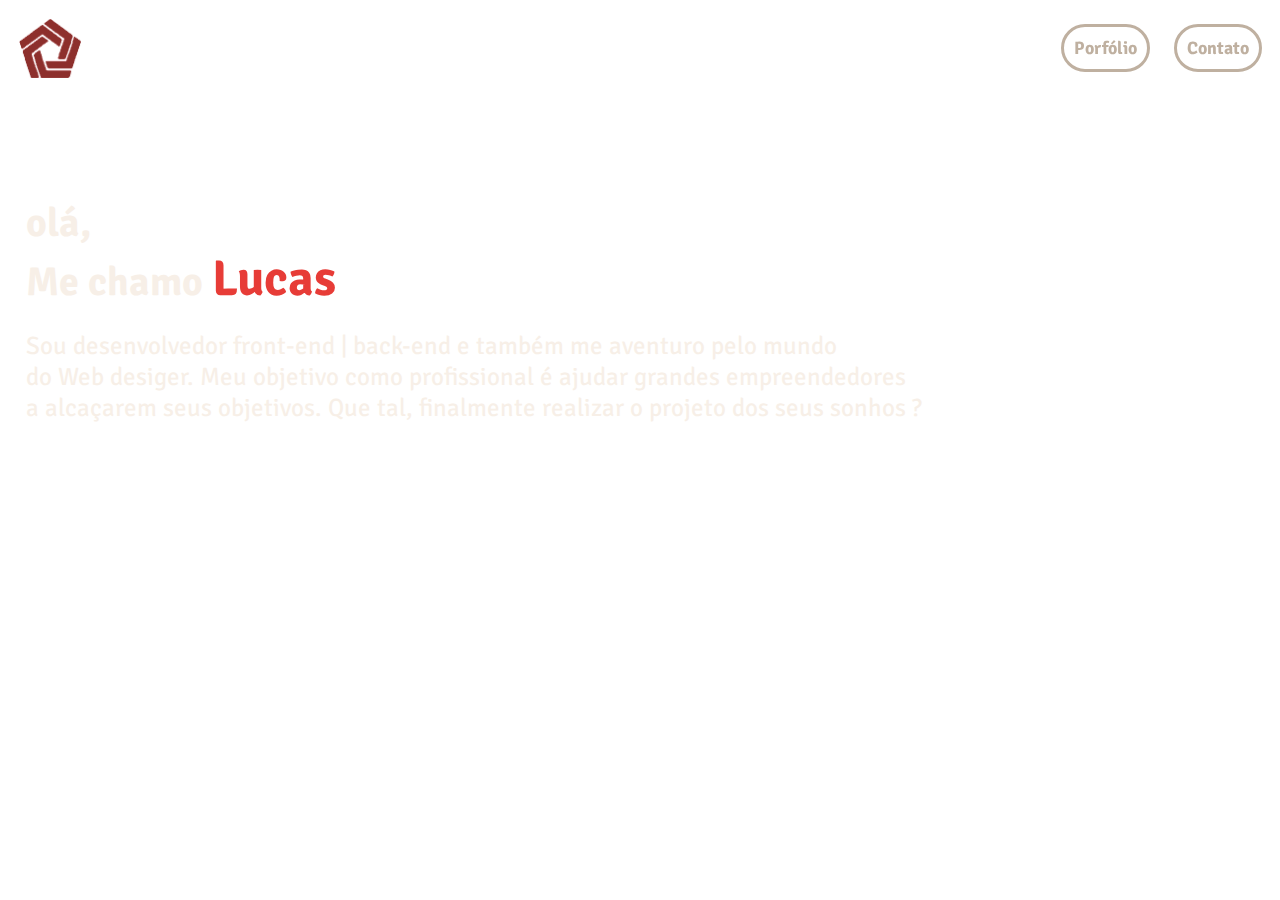
==== index.html @ 40c3a772 "quarto commit" ====
<!DOCTYPE html>
<html lang="pt-br">
<head>
    <meta charset="UTF-8">
    <meta name="viewport" content="width=device-width, initial-scale=1.0">
    <title>Lucas Bomfim | Front-end & Back-end</title>
    <link rel="stylesheet" href="./main.css">
    <link rel="shortcut icon" type="imagex/png" href="/imagens/icon_url.png">
    <link rel="preconnect" href="https://fonts.googleapis.com">
    <link rel="preconnect" href="https://fonts.gstatic.com" crossorigin>
    <link href="https://fonts.googleapis.com/css2?family=Bebas+Neue&family=Bungee&family=Signika+Negative:wght@300&display=swap" rel="stylesheet">
</head>
<body>
    <div class="banner">
        <video autoplay muted loop>
            <source src="./movie/videoBanner2.mp4" type="video/mp4">
        </video>
        <header>
            <div class="conteiner cabeçalho">
                <img src="/imagens/icon.png">
                <nav>
                    <ul>
                        <li><a href="/html/portfolio.html">Porfólio</a></li>
                        <li><a href="#">Contato</a></li>
                    </ul>
                </nav>
            </div>
        </header>
    </div>

    <div class="conteiner">
        <div class="intro">
            <h1>olá,</h1>
            <h2>Me chamo <span class="destaque">Lucas</span></h2>
            <p>Sou desenvolvedor front-end | back-end e também me aventuro pelo mundo</br>do Web desiger.
            Meu objetivo como profissional é ajudar grandes empreendedores</br>a alcaçarem seus objetivos.
            Que tal, finalmente realizar o projeto dos seus sonhos ?</p>
        </div>
    </div>

</body>
</html>
---- main.css ----
* {
    box-sizing: border-box;
    padding: 0;
    margin: 0;
}

.banner video {
    position: fixed;
    top: 0;
    left: 0;
    object-fit: cover;
    width: 100%;
    filter: brightness(40%);
}

.cabeçalho {
    position: relative;
    z-index: 1;
    display: flex;
    justify-content: space-between;
    align-items: center;
    padding: 18px;
}


.conteiner {
    max-width: 1366px;
    width: 100%;
    margin: 0 auto;
}

.conteiner img {
    height: 60px;
}

.conteiner ul li {
    display: inline;
}

.conteiner ul li a {
    color: #bfb0a0;
    text-decoration: none;
    font-size: 18px;
    font-weight: bold;
    font-family: 'Signika Negative', sans-serif;
    border: 3px solid #bfb0a0;
    border-radius: 50px;
    padding-left: 10px;
    padding-right: 10px;
    padding-top: 10px;
    padding-bottom: 10px;
    margin-left: 20px;
}

.intro {
    position: relative;
    z-index: 1;
    color: #f7efe7;
    margin-top: 8%;
    margin-left: 2%;
    font-family: 'Signika Negative', sans-serif;
}

.intro p {
    font-size: 25px;
    margin-top: 20px;
}

.intro h1, h2 {
    font-size: 40px;
}

.destaque {
    color: #e73c37;
    font-size: 50px;
}
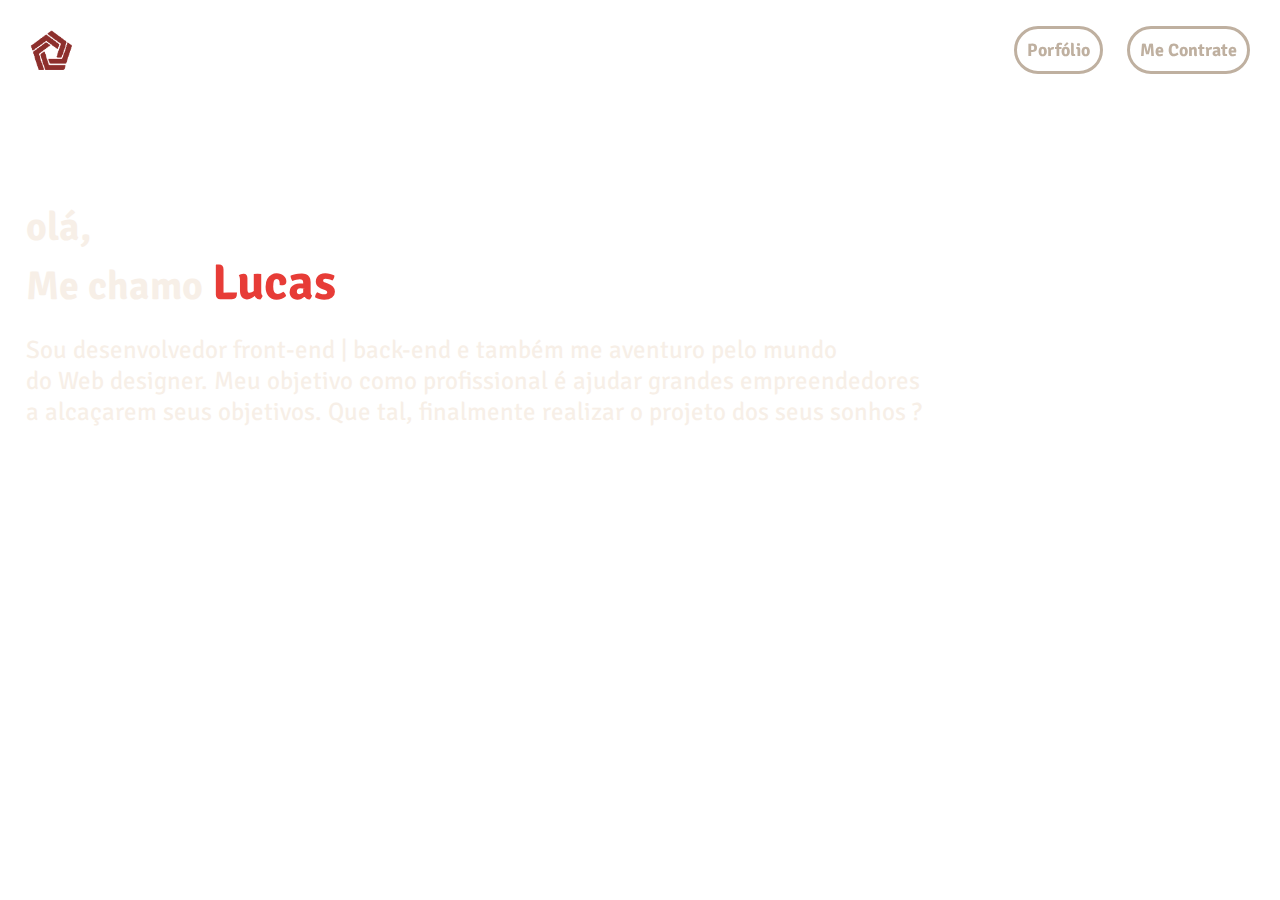
==== commit 88057960: "Criei uma área só para "contrate-me"." ====
--- a/index.html
+++ b/index.html
@@ -13,7 +13,7 @@
 <body>
     <div class="banner">
         <video autoplay muted loop>
-            <source src="./movie/videoBanner2.mp4" type="video/mp4">
+            <source src="./movie/videoBanner.mp4" type="video/mp4">
         </video>
         <header>
             <div class="conteiner cabeçalho">
@@ -21,7 +21,7 @@
                 <nav>
                     <ul>
                         <li><a href="/html/portfolio.html">Porfólio</a></li>
-                        <li><a href="#">Contato</a></li>
+                        <li><a href="/html/contato.html">Me Contrate</a></li>
                     </ul>
                 </nav>
             </div>
@@ -32,7 +32,7 @@
         <div class="intro">
             <h1>olá,</h1>
             <h2>Me chamo <span class="destaque">Lucas</span></h2>
-            <p>Sou desenvolvedor front-end | back-end e também me aventuro pelo mundo</br>do Web desiger.
+            <p>Sou desenvolvedor front-end | back-end e também me aventuro pelo mundo</br>do Web designer.
             Meu objetivo como profissional é ajudar grandes empreendedores</br>a alcaçarem seus objetivos.
             Que tal, finalmente realizar o projeto dos seus sonhos ?</p>
         </div>
--- a/main.css
+++ b/main.css
@@ -19,9 +19,8 @@
     display: flex;
     justify-content: space-between;
     align-items: center;
-    padding: 18px;
+    padding: 30px;
 }
-
 
 .conteiner {
     max-width: 1366px;
@@ -30,7 +29,7 @@
 }
 
 .conteiner img {
-    height: 60px;
+    height: 40px;
 }
 
 .conteiner ul li {
@@ -50,6 +49,10 @@
     padding-top: 10px;
     padding-bottom: 10px;
     margin-left: 20px;
+}
+
+.conteiner ul li a:hover {
+    filter: blur(1px);
 }
 
 .intro {
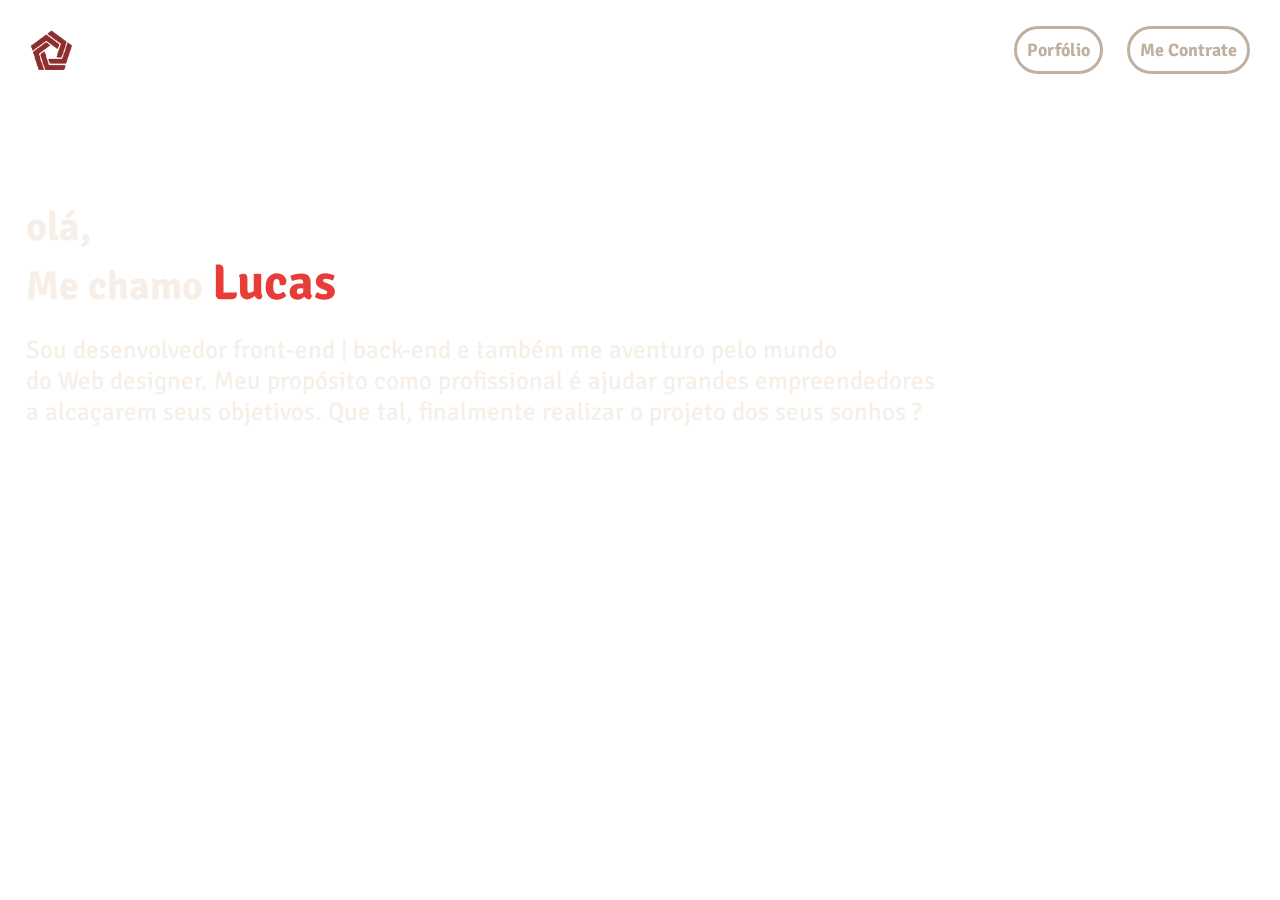
==== commit 2d0e7312: "As <img> estão mais leves!" ====
--- a/index.html
+++ b/index.html
@@ -33,7 +33,7 @@
             <h1>olá,</h1>
             <h2>Me chamo <span class="destaque">Lucas</span></h2>
             <p>Sou desenvolvedor front-end | back-end e também me aventuro pelo mundo</br>do Web designer.
-            Meu objetivo como profissional é ajudar grandes empreendedores</br>a alcaçarem seus objetivos.
+            Meu propósito como profissional é ajudar grandes empreendedores</br>a alcaçarem seus objetivos.
             Que tal, finalmente realizar o projeto dos seus sonhos ?</p>
         </div>
     </div>
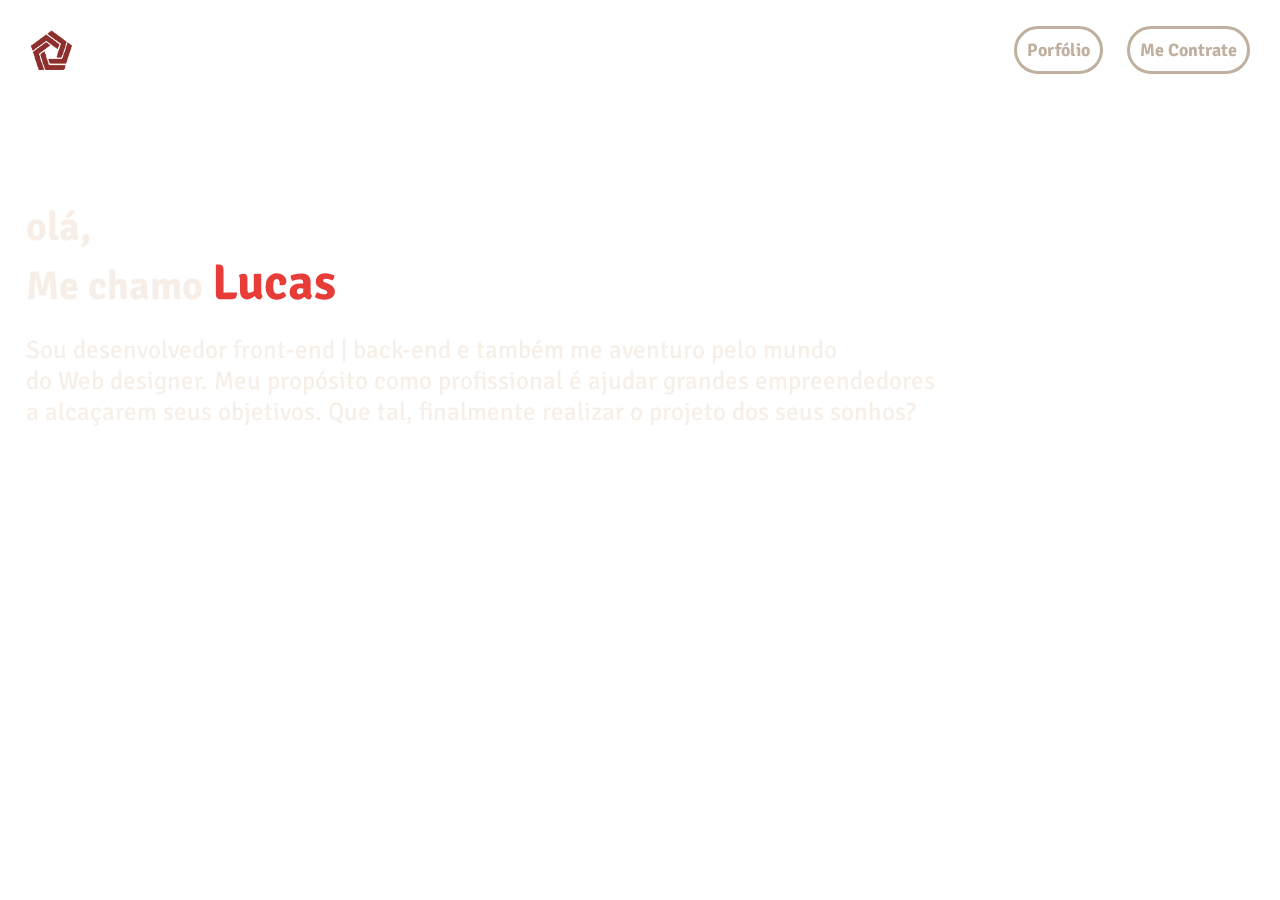
==== commit c46bb11d: "correção de bug's" ====
--- a/index.html
+++ b/index.html
@@ -34,7 +34,7 @@
             <h2>Me chamo <span class="destaque">Lucas</span></h2>
             <p>Sou desenvolvedor front-end | back-end e também me aventuro pelo mundo</br>do Web designer.
             Meu propósito como profissional é ajudar grandes empreendedores</br>a alcaçarem seus objetivos.
-            Que tal, finalmente realizar o projeto dos seus sonhos ?</p>
+            Que tal, finalmente realizar o projeto dos seus sonhos?</p>
         </div>
     </div>
 
--- a/main.css
+++ b/main.css
@@ -10,6 +10,7 @@
     left: 0;
     object-fit: cover;
     width: 100%;
+    height: 100%;
     filter: brightness(40%);
 }
 
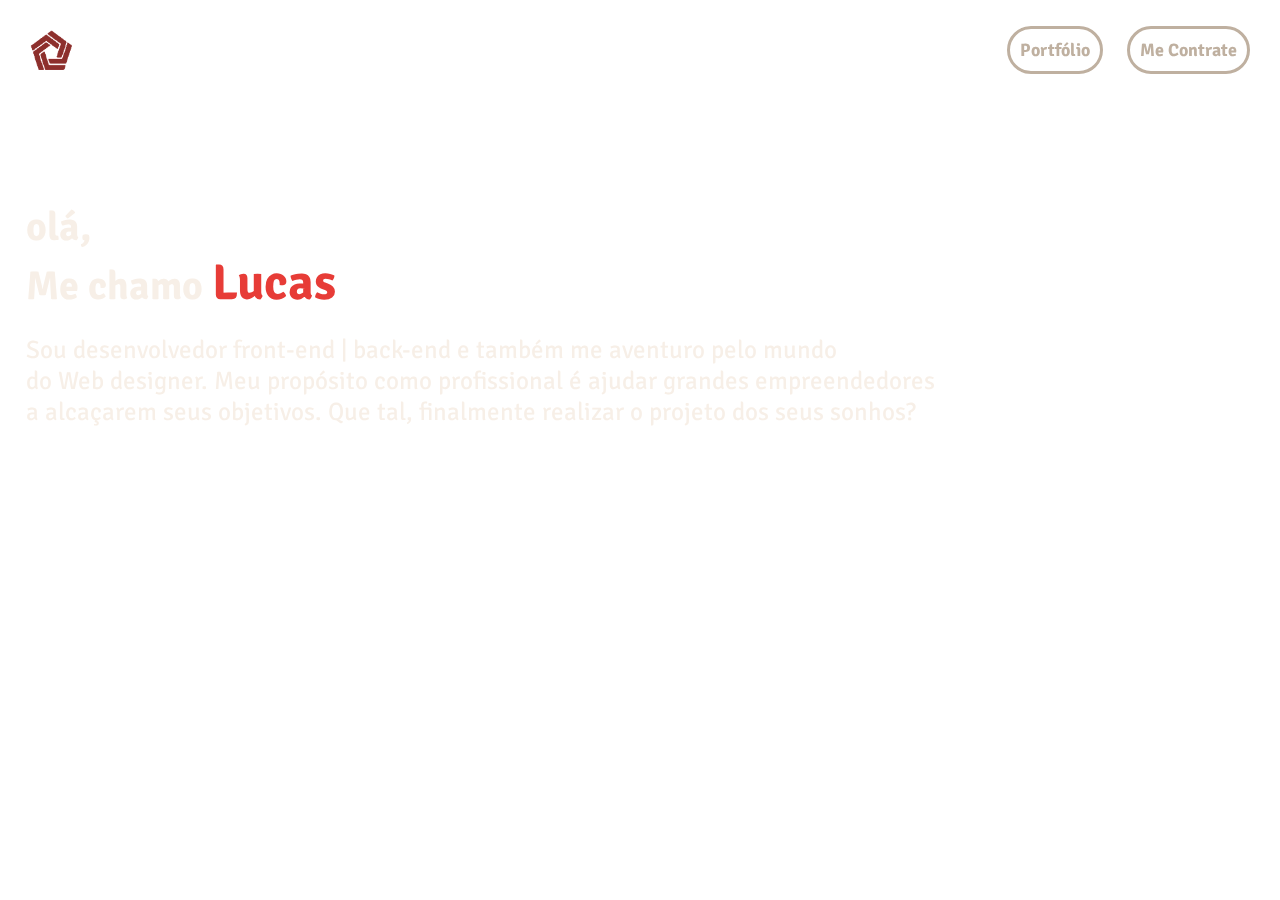
==== commit 31a0c7ff: "erro de gramática na seção "inicio"." ====
--- a/index.html
+++ b/index.html
@@ -20,7 +20,7 @@
                 <img src="/imagens/icon.png">
                 <nav>
                     <ul>
-                        <li><a href="/html/portfolio.html">Porfólio</a></li>
+                        <li><a href="/html/portfolio.html">Portfólio</a></li>
                         <li><a href="/html/contato.html">Me Contrate</a></li>
                     </ul>
                 </nav>
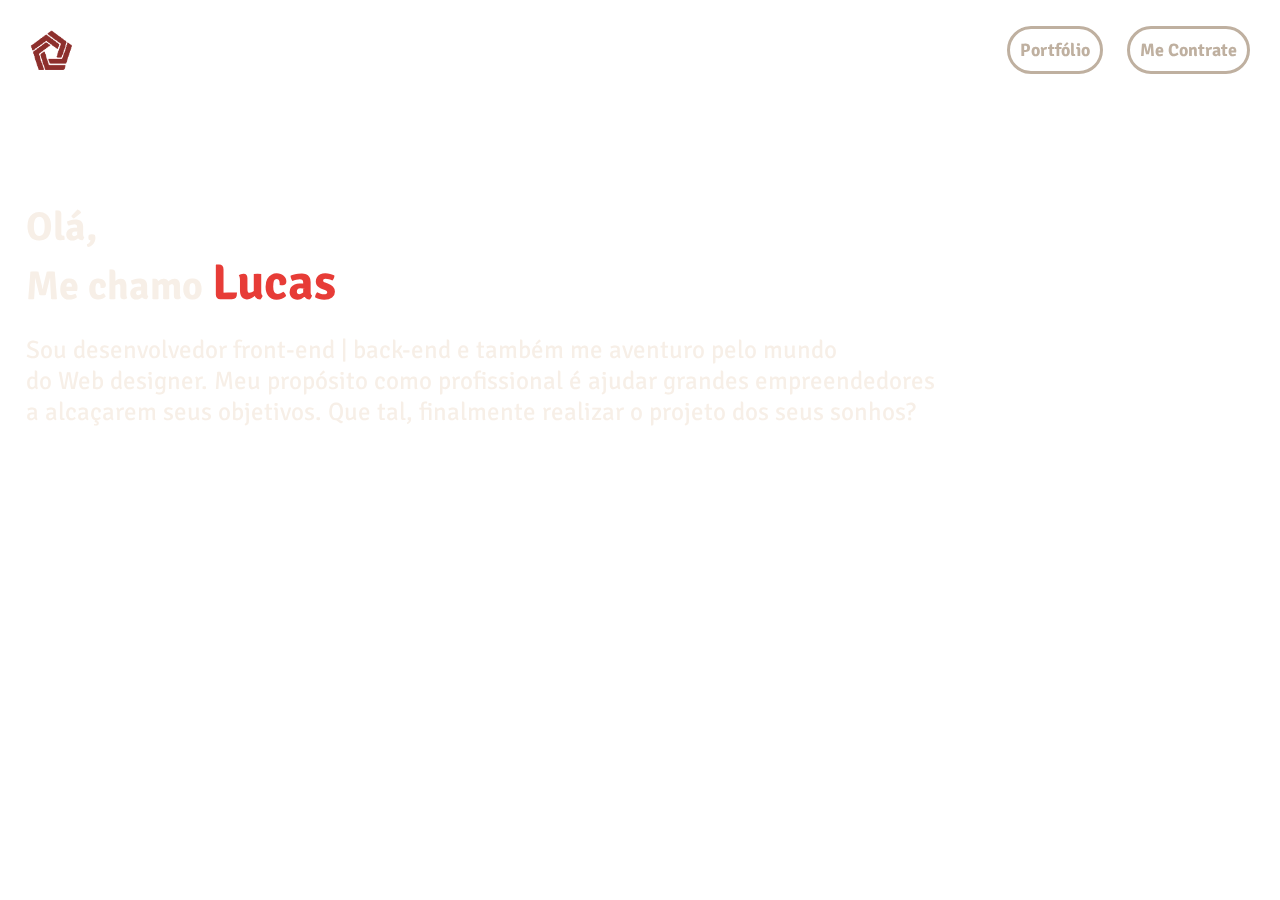
==== commit 7ef9322e: "primeiras mudanças para mobile" ====
--- a/index.html
+++ b/index.html
@@ -2,7 +2,7 @@
 <html lang="pt-br">
 <head>
     <meta charset="UTF-8">
-    <meta name="viewport" content="width=device-width, initial-scale=1.0">
+    <meta name="viewport" content="width=device-width, initial-scale=1.0, user-scalable=yes">
     <title>Lucas Bomfim | Front-end & Back-end</title>
     <link rel="stylesheet" href="./main.css">
     <link rel="shortcut icon" type="imagex/png" href="/imagens/icon_url.png">
@@ -30,7 +30,7 @@
 
     <div class="conteiner">
         <div class="intro">
-            <h1>olá,</h1>
+            <h1>Olá,</h1>
             <h2>Me chamo <span class="destaque">Lucas</span></h2>
             <p>Sou desenvolvedor front-end | back-end e também me aventuro pelo mundo</br>do Web designer.
             Meu propósito como profissional é ajudar grandes empreendedores</br>a alcaçarem seus objetivos.
--- a/main.css
+++ b/main.css
@@ -77,4 +77,27 @@
 .destaque {
     color: #e73c37;
     font-size: 50px;
+}
+
+@media screen and (max-width: 938px) {
+    .conteiner ul li a {
+        font-size: 10px;
+    }
+    .intro h1, h2 {
+        font-size: 20px;
+    }
+    .intro h1 {
+        margin-top: 100px;
+    }
+    .destaque {
+        color: #e73c37;
+        font-size: 25px;
+    }
+    .intro p {
+        font-size: 10px;
+        margin-top: 20px;
+    }
+    .conteiner img {
+        height: 30px;
+    }
 }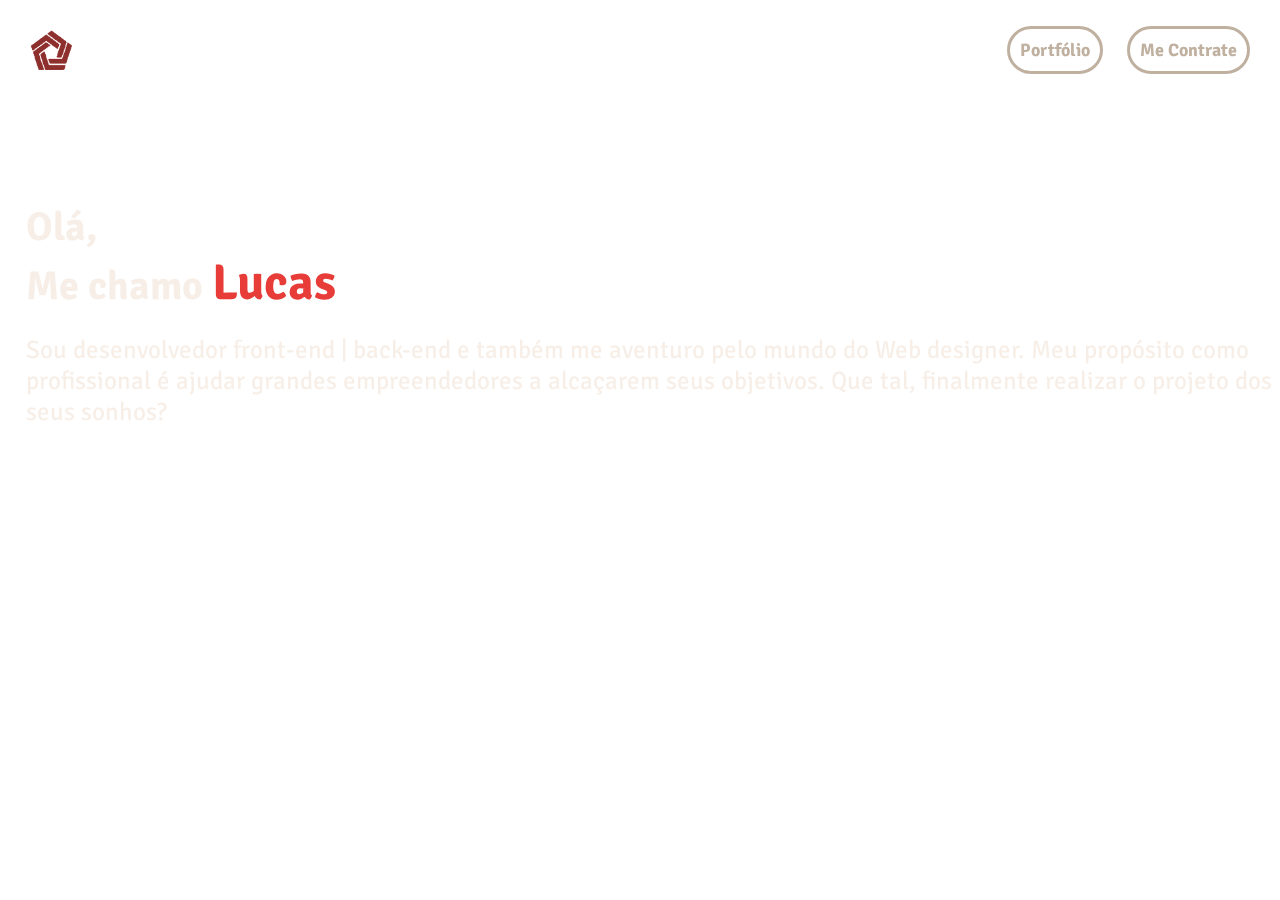
==== commit a1187aa8: "teste 2 mobile" ====
--- a/index.html
+++ b/index.html
@@ -32,8 +32,8 @@
         <div class="intro">
             <h1>Olá,</h1>
             <h2>Me chamo <span class="destaque">Lucas</span></h2>
-            <p>Sou desenvolvedor front-end | back-end e também me aventuro pelo mundo</br>do Web designer.
-            Meu propósito como profissional é ajudar grandes empreendedores</br>a alcaçarem seus objetivos.
+            <p>Sou desenvolvedor front-end | back-end e também me aventuro pelo mundo do Web designer.
+            Meu propósito como profissional é ajudar grandes empreendedores a alcaçarem seus objetivos.
             Que tal, finalmente realizar o projeto dos seus sonhos?</p>
         </div>
     </div>
--- a/main.css
+++ b/main.css
@@ -80,6 +80,11 @@
 }
 
 @media screen and (max-width: 938px) {
+    .conteiner {
+        max-width: 320px;
+        width: 100%;
+        margin: 0 auto;
+    }
     .conteiner ul li a {
         font-size: 10px;
     }
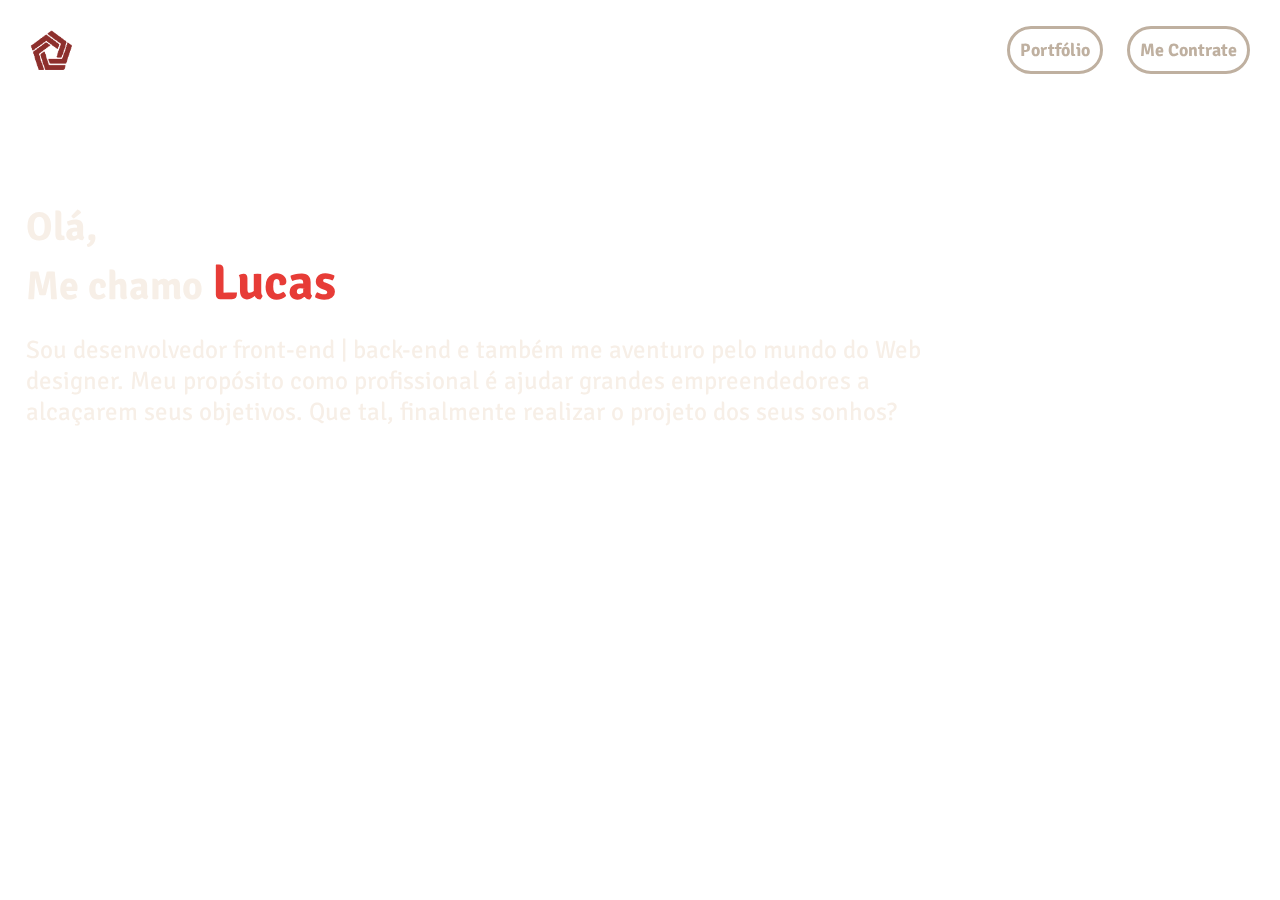
==== commit 34b97508: "consertando alguns bug's da seção inicio." ====
--- a/index.html
+++ b/index.html
@@ -32,9 +32,12 @@
         <div class="intro">
             <h1>Olá,</h1>
             <h2>Me chamo <span class="destaque">Lucas</span></h2>
-            <p>Sou desenvolvedor front-end | back-end e também me aventuro pelo mundo do Web designer.
-            Meu propósito como profissional é ajudar grandes empreendedores a alcaçarem seus objetivos.
-            Que tal, finalmente realizar o projeto dos seus sonhos?</p>
+            <div class="texto">
+                <p>Sou desenvolvedor front-end | back-end e também me aventuro pelo mundo do Web designer.
+                    Meu propósito como profissional é ajudar grandes empreendedores a alcaçarem seus objetivos.
+                    Que tal, finalmente realizar o projeto dos seus sonhos?
+                </p>
+            </div>
         </div>
     </div>
 
--- a/main.css
+++ b/main.css
@@ -79,17 +79,25 @@
     font-size: 50px;
 }
 
-@media screen and (max-width: 938px) {
+.texto {
+    max-width: 900px;
+    width: 100%;
+    margin-top:  0;
+    margin-left: 0;
+}
+
+@media screen and (max-width: 500px) {
     .conteiner {
-        max-width: 320px;
+        max-width: auto;
         width: 100%;
         margin: 0 auto;
+        padding-right: 14px;
     }
     .conteiner ul li a {
         font-size: 10px;
     }
     .intro h1, h2 {
-        font-size: 20px;
+        font-size: 30px;
     }
     .intro h1 {
         margin-top: 100px;
@@ -99,10 +107,13 @@
         font-size: 25px;
     }
     .intro p {
-        font-size: 10px;
+        font-size: 16px;
         margin-top: 20px;
     }
     .conteiner img {
         height: 30px;
     }
+    .cabeçalho {
+        padding: 30px 10px;
+    }
 }